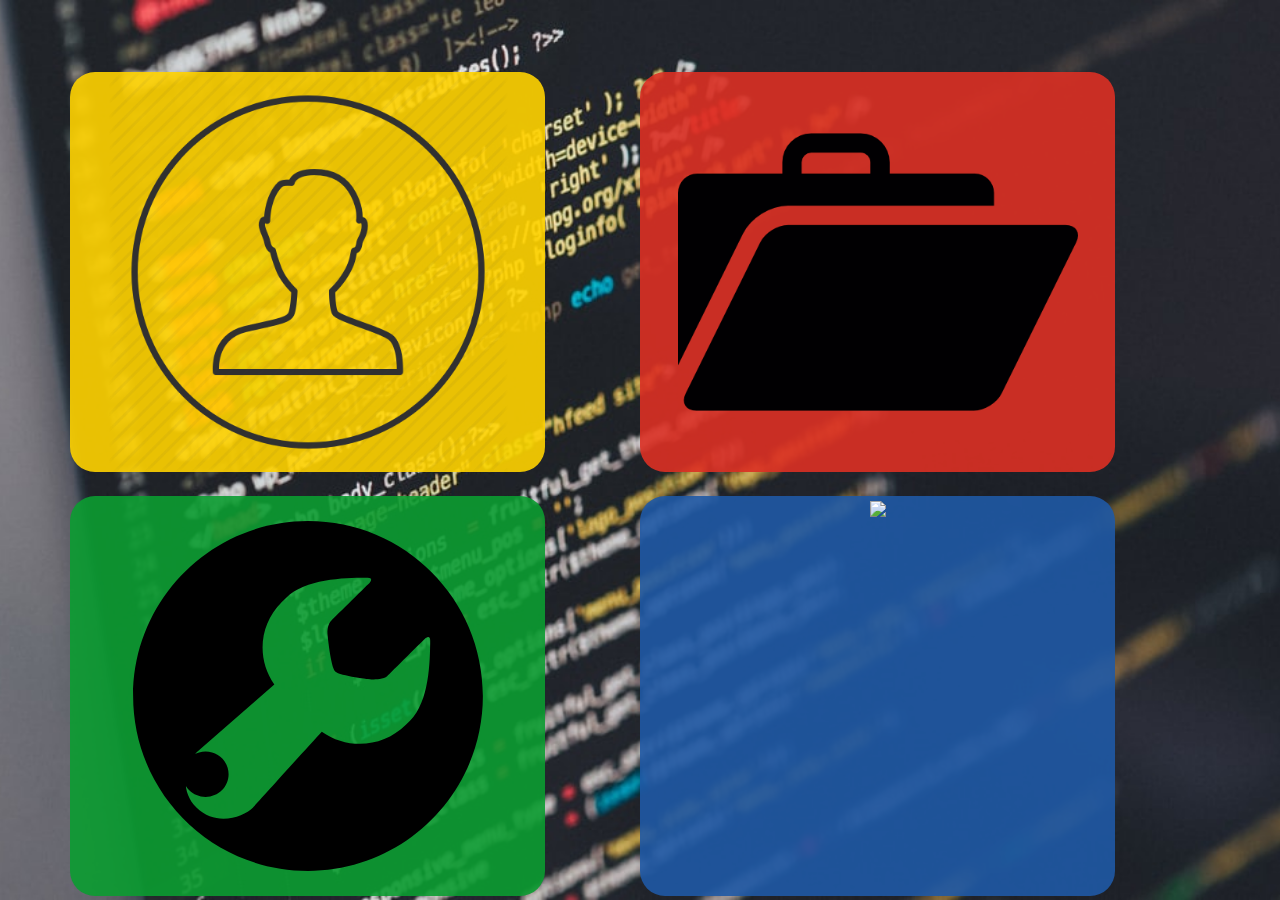
==== index.html @ d4dd8737 "Add files via upload" ====
<!doctype html>
<html lang="en">
  <head>
    <!-- Required meta tags -->
    <meta charset="utf-8">
    <meta name="viewport" content="width=device-width, initial-scale=1, shrink-to-fit=no">

    <!-- Bootstrap CSS -->
    <link rel="stylesheet" href="https://stackpath.bootstrapcdn.com/bootstrap/4.3.1/css/bootstrap.min.css" integrity="sha384-ggOyR0iXCbMQv3Xipma34MD+dH/1fQ784/j6cY/iJTQUOhcWr7x9JvoRxT2MZw1T" crossorigin="anonymous">
    <link rel="stylesheet" href="./assets/Source/basic.css" >
    <title>Benjamin Rand</title>
  </head>
  <body>
    <div class="bg"></div>
    <br><br><br>
    <div class="container wrapper text-center">
    	<!--  wrapper text-center container h-100-->
    	<div class="row mb-4">
    		<div class="col-md-5 px-0" id="about">
    			<img  class="img-fluid" src="./assets/images/aboutme.png">
    		</div>
    		<div class="col-md-1">
    		</div>
    		<div class="col-md-5" id="portfolio">
    			<img class="img-fluid" src="./assets/images/portfolio.png">
    		</div>
    	</div>
    	<div class ="row">
    		<div class="col-md-5" id="skills">
    			<img class="img-fluid" src="./assets/images/skills.svg">
    		</div>
    		<div class="col-md-1">
    		</div>
    		<div class="col-md-5" id="contact">
    			<img class="img-fluid"  src="./assets/images/email.svg">
    		</div>
    	</div>

    </div>
    <div class="container text-center" id="contactClick">
    	<div class="container  text-center">
    		<div class="row">
    			<div class="col-md-3"></div>
    			<div class="col-md-5 wrapper" id="contacts">lorem ipsum</div>
    			<div class="col-md-3"></div>
    		</div>
    	</div>
    </div>

    <!-- Optional JavaScript -->

    <!-- jQuery first, then Popper.js, then Bootstrap JS -->
    <script src="https://code.jquery.com/jquery-3.3.1.slim.min.js" integrity="sha384-q8i/X+965DzO0rT7abK41JStQIAqVgRVzpbzo5smXKp4YfRvH+8abtTE1Pi6jizo" crossorigin="anonymous"></script>
    <script src="https://cdnjs.cloudflare.com/ajax/libs/popper.js/1.14.7/umd/popper.min.js" integrity="sha384-UO2eT0CpHqdSJQ6hJty5KVphtPhzWj9WO1clHTMGa3JDZwrnQq4sF86dIHNDz0W1" crossorigin="anonymous"></script>
    <script src="https://stackpath.bootstrapcdn.com/bootstrap/4.3.1/js/bootstrap.min.js" integrity="sha384-JjSmVgyd0p3pXB1rRibZUAYoIIy6OrQ6VrjIEaFf/nJGzIxFDsf4x0xIM+B07jRM" crossorigin="anonymous"></script>
    <script src="./assets/Source/index.js"></script>
  </body>
</html>
---- assets/Source/basic.css ----
body, html{
	height:100%;
}
body {
	 background: url('../images/background.jpg') no-repeat center center fixed;
	 height: 100%;
	 width:100%;
	 background-position: center;
	 background-repeat: no-repeat;
	 background-size: cover;
	 color:white;
}
.wrapper{
	
	margin: 0 auto;
	text-align: center;
	position: relative;
}
.block{
	background-color: :rgba(0,0,0);
	height: 400px;
	padding-left: 12px;
	padding-right:12px;
}
#contact{
	background :rgba(31,89,165,0.9);
	border-radius:25px;
}
img{
	width:400px;
}
#skills{
	background :rgba(11,156,49,0.9);
	border-radius:25px;
}
#about{
	background :rgba(255,211,0,0.9);
	border-radius:25px;
}
#portfolio {
	background :rgba(220,48,35,0.9);
	border-radius:25px;
}
#contactClick {
	position:fixed;
	display: none;
	width:100%;
	height:100%;
	top:0;
	left:0;
	right:0;
	bottom:0;
	background-color :rgba(0,0,0,0.5);
	z-index: 2;
	cursor:  pointer;
	background-size: cover;
}
#contacts{
	background :rgba(31,89,165,0.9);
}
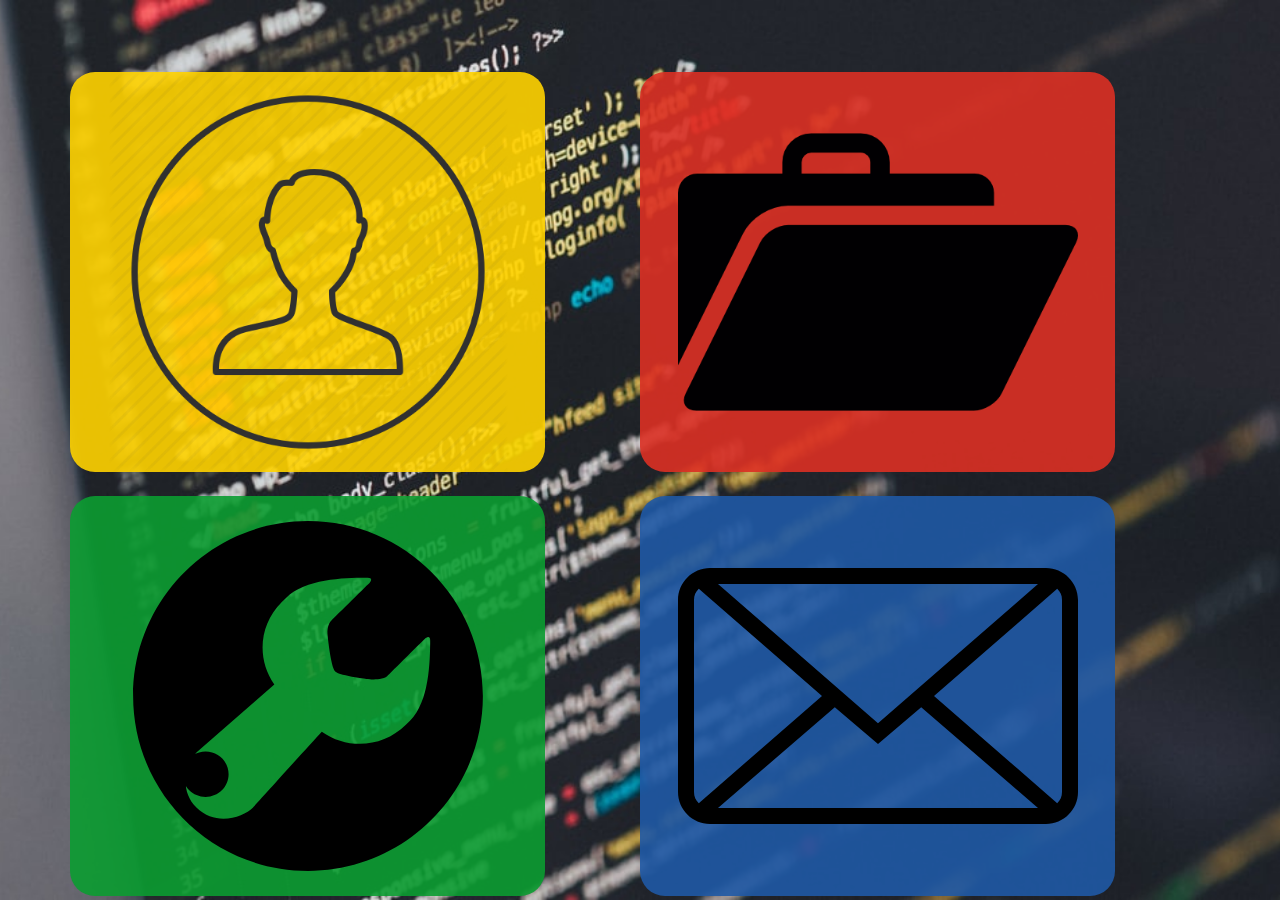
==== commit 51d9e0f4: "Update index.html" ====
--- a/index.html
+++ b/index.html
@@ -32,7 +32,7 @@
     		<div class="col-md-1">
     		</div>
     		<div class="col-md-5" id="contact">
-    			<img class="img-fluid"  src="./assets/images/email.svg">
+    			<img class="img-fluid"  src="./assets/images/Email.svg">
     		</div>
     	</div>
 
@@ -55,4 +55,4 @@
     <script src="https://stackpath.bootstrapcdn.com/bootstrap/4.3.1/js/bootstrap.min.js" integrity="sha384-JjSmVgyd0p3pXB1rRibZUAYoIIy6OrQ6VrjIEaFf/nJGzIxFDsf4x0xIM+B07jRM" crossorigin="anonymous"></script>
     <script src="./assets/Source/index.js"></script>
   </body>
-</html>+</html>
